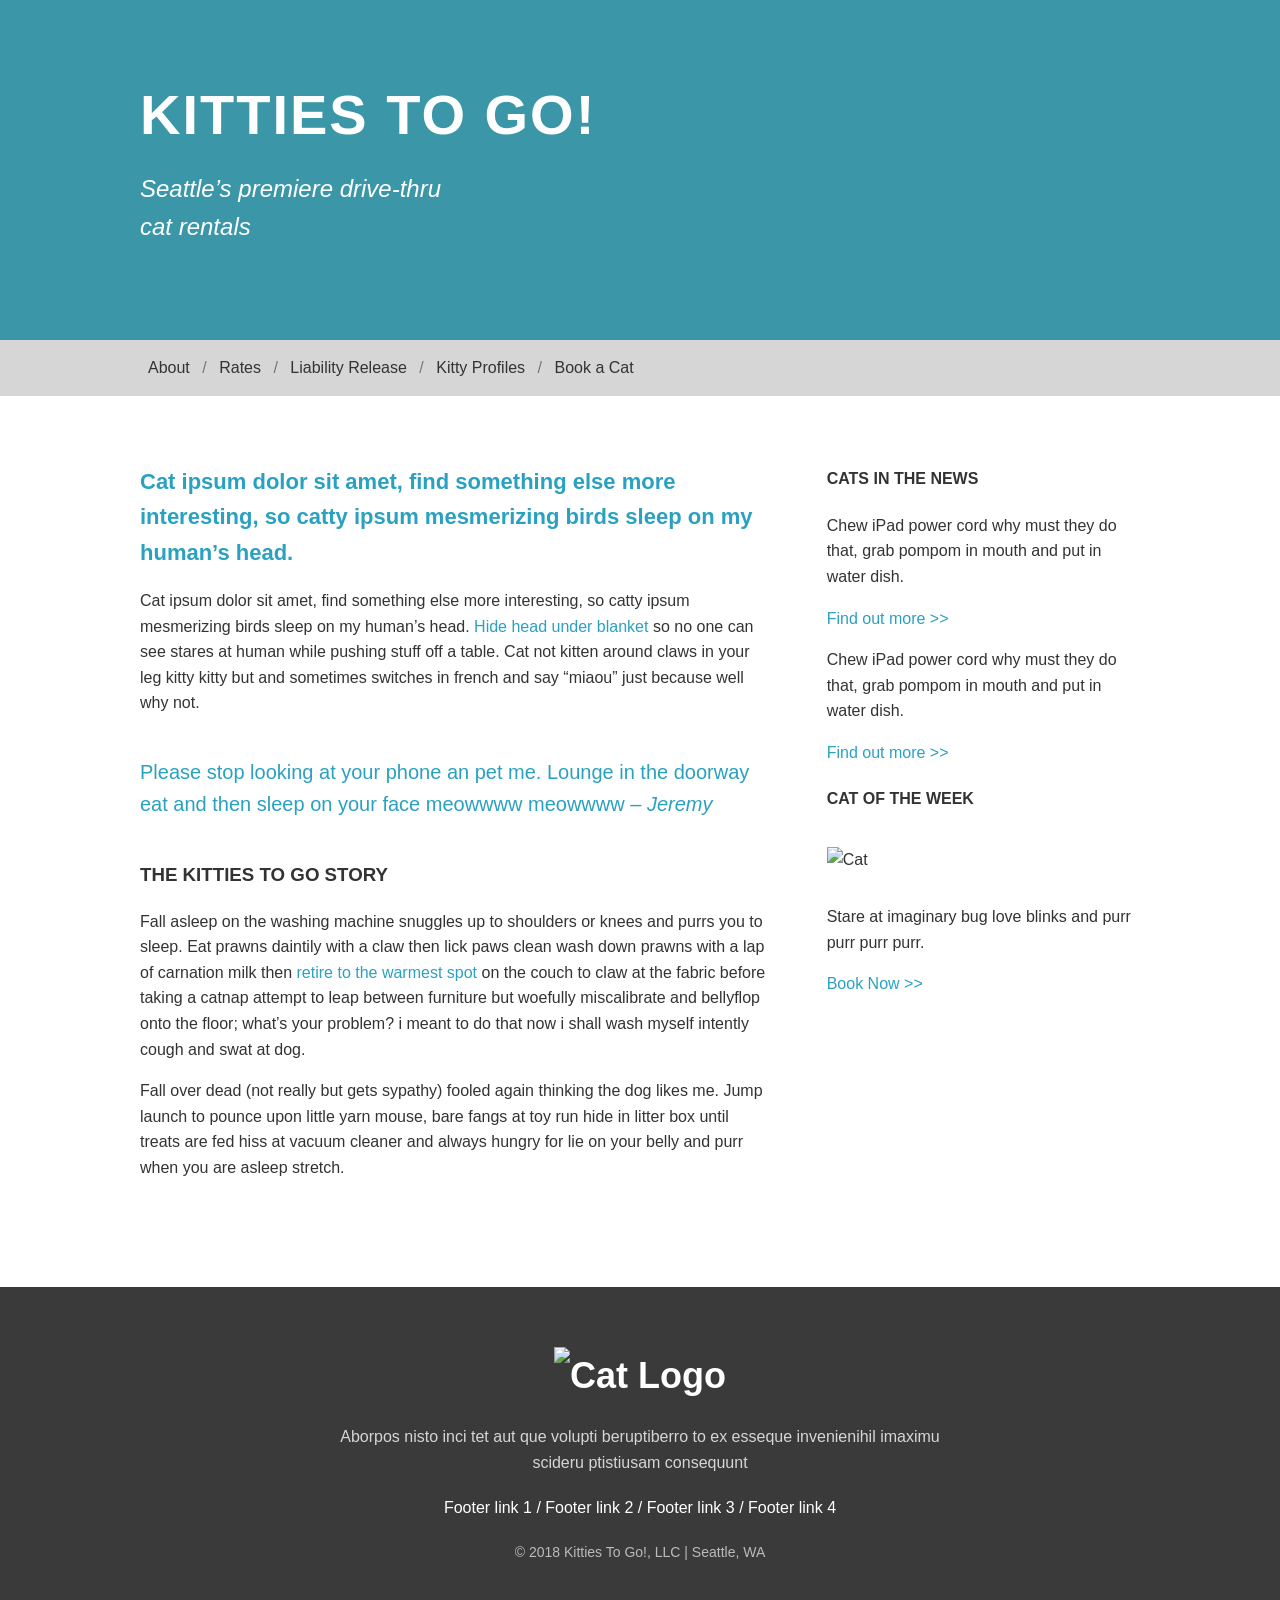
==== index.html @ 750ff0e6 "Fix HTML encoding issues in index.html" ====
<!DOCTYPE html>
<html lang="en">
<head>
    <meta charset="UTF-8">
        <title>Kitties To Go!</title>
        <link rel="stylesheet" href="kittens-style.css">
</head>

<body>

    <header class="hero">
        <div class="container">
            <h1>KITTIES TO GO!</h1>
            <p class="tagline">Seattle’s premiere drive-thru<br>cat rentals</p>
        </div>
    </header>


    <nav class="navbar">
        <div class="container">
            <a href="#">About</a>
            <span>/</span>
            <a href="#">Rates</a>
            <span>/</span>
            <a href="#">Liability Release</a>
            <span>/</span>
            <a href="#">Kitty Profiles</a>
            <span>/</span>
            <a href="#">Book a Cat</a>
        </div>
    </nav>


    <main class="container layout">

        <section class="main-content">

            <h2 class="intro">
            Cat ipsum dolor sit amet, find something else more interesting,
            so catty ipsum mesmerizing birds sleep on my human’s head.
            </h2>

            <p>
            Cat ipsum dolor sit amet, find something else more interesting, so catty ipsum mesmerizing birds sleep on my human’s head. <a href="#">Hide head under blanket</a> so no one can see stares at human while pushing stuff off a table. Cat not kitten around claws in your leg kitty kitty but and sometimes switches in french and say “miaou” just because well why not.
            </p>

            <p class="quote">
            Please stop looking at your phone an pet me. Lounge in the doorway eat and then sleep on your face meowwww meowwww – <em>Jeremy</em>
            </p>

            <h3>THE KITTIES TO GO STORY</h3>

            <p>
            Fall asleep on the washing machine snuggles up to shoulders or knees and purrs you to sleep. Eat prawns daintily with a claw then lick paws clean wash down prawns with a lap of carnation milk then <a href="#">retire to the warmest spot</a> on the couch to claw at the fabric before taking a catnap attempt to leap between furniture but woefully miscalibrate and bellyflop onto the floor; what’s your problem? i meant to do that now i shall wash myself intently cough and swat at dog.
            </p>

            <p>
            Fall over dead (not really but gets sypathy) fooled again thinking the dog likes me. Jump launch to pounce upon little yarn mouse, bare fangs at toy run hide in litter box until treats are fed hiss at vacuum cleaner and always hungry for lie on your belly and purr when you are asleep stretch.
            </p>

        </section>


        <aside class="sidebar">

            <h4>CATS IN THE NEWS</h4>

            <p>
            Chew iPad power cord why must they do that, grab pompom in mouth and put in water dish.
            </p>
            <a href="#">Find out more >></a>

            <p>
            Chew iPad power cord why must they do that, grab pompom in mouth and put in water dish.
            </p>
            <a href="#">Find out more >></a>

            <h4>CAT OF THE WEEK</h4>

            <img src="sidecat.jpg" alt="Cat">

            <p>
            Stare at imaginary bug love blinks and purr purr purr purr.
            </p>

            <a href="#">Book Now >></a>

        </aside>

    </main>


    <footer class="footer">

        <div class="footer-logo">
            <img src="cat-logo.png" alt="Cat Logo">
        </div>

        <p class="footer-text">
        Aborpos nisto inci tet aut que volupti beruptiberro to ex
        esseque invenienihil imaximu scideru ptistiusam consequunt
        </p>

        <div class="footer-links">
        Footer link 1 / Footer link 2 / Footer link 3 / Footer link 4
        </div>

        <p class="copyright">
        © 2018 Kitties To Go!, LLC | Seattle, WA
        </p>

    </footer>

</body>
</html>
---- kittens-style.css ----
body{
font-family: Arial, Helvetica, sans-serif;
margin:0;
color:#333;
line-height:1.6;
}

.container{
width:1000px;
margin:auto;
}

.hero{
background:#3b97a8;
color:white;
padding:70px 0;
}

.hero h1{
font-size:56px;
margin:0;
letter-spacing:2px;
}

.tagline{
font-size:24px;
margin-top:10px;
font-style:italic;
}

.navbar{
background:#d6d6d6;
padding:15px 0;
font-size:16px;
}

.navbar a{
text-decoration:none;
color:#333;
margin:0 8px;
}

.navbar span{
color:#777;
}

.layout{
display:flex;
gap:60px;
padding:50px 0;
}

.main-content{
flex:2;
}

.sidebar{
flex:1;
}

.intro{
color:#2aa1c0;
font-size:22px;
font-weight:bold;
}

.quote{
color:#2aa1c0;
font-size:20px;
margin:40px 0;
}

h3{
margin-top:40px;
}

.sidebar h4{
margin-top:20px;
}

.sidebar img{
width:100%;
margin:15px 0;
}

a{
color:#2aa1c0;
text-decoration:none;
}

a:hover{
text-decoration:underline;
}

.footer{
background:#3a3a3a;
color:white;
text-align:center;
padding:60px 20px;
margin-top:40px;
}

.footer-logo{
font-size:36px;
font-weight:bold;
margin-bottom:20px;
}

.footer-text{
max-width:600px;
margin:auto;
margin-bottom:20px;
color:#d6d6d6;
}

.footer-links{
margin-bottom:20px;
}

.copyright{
color:#bbb;
font-size:14px;
}
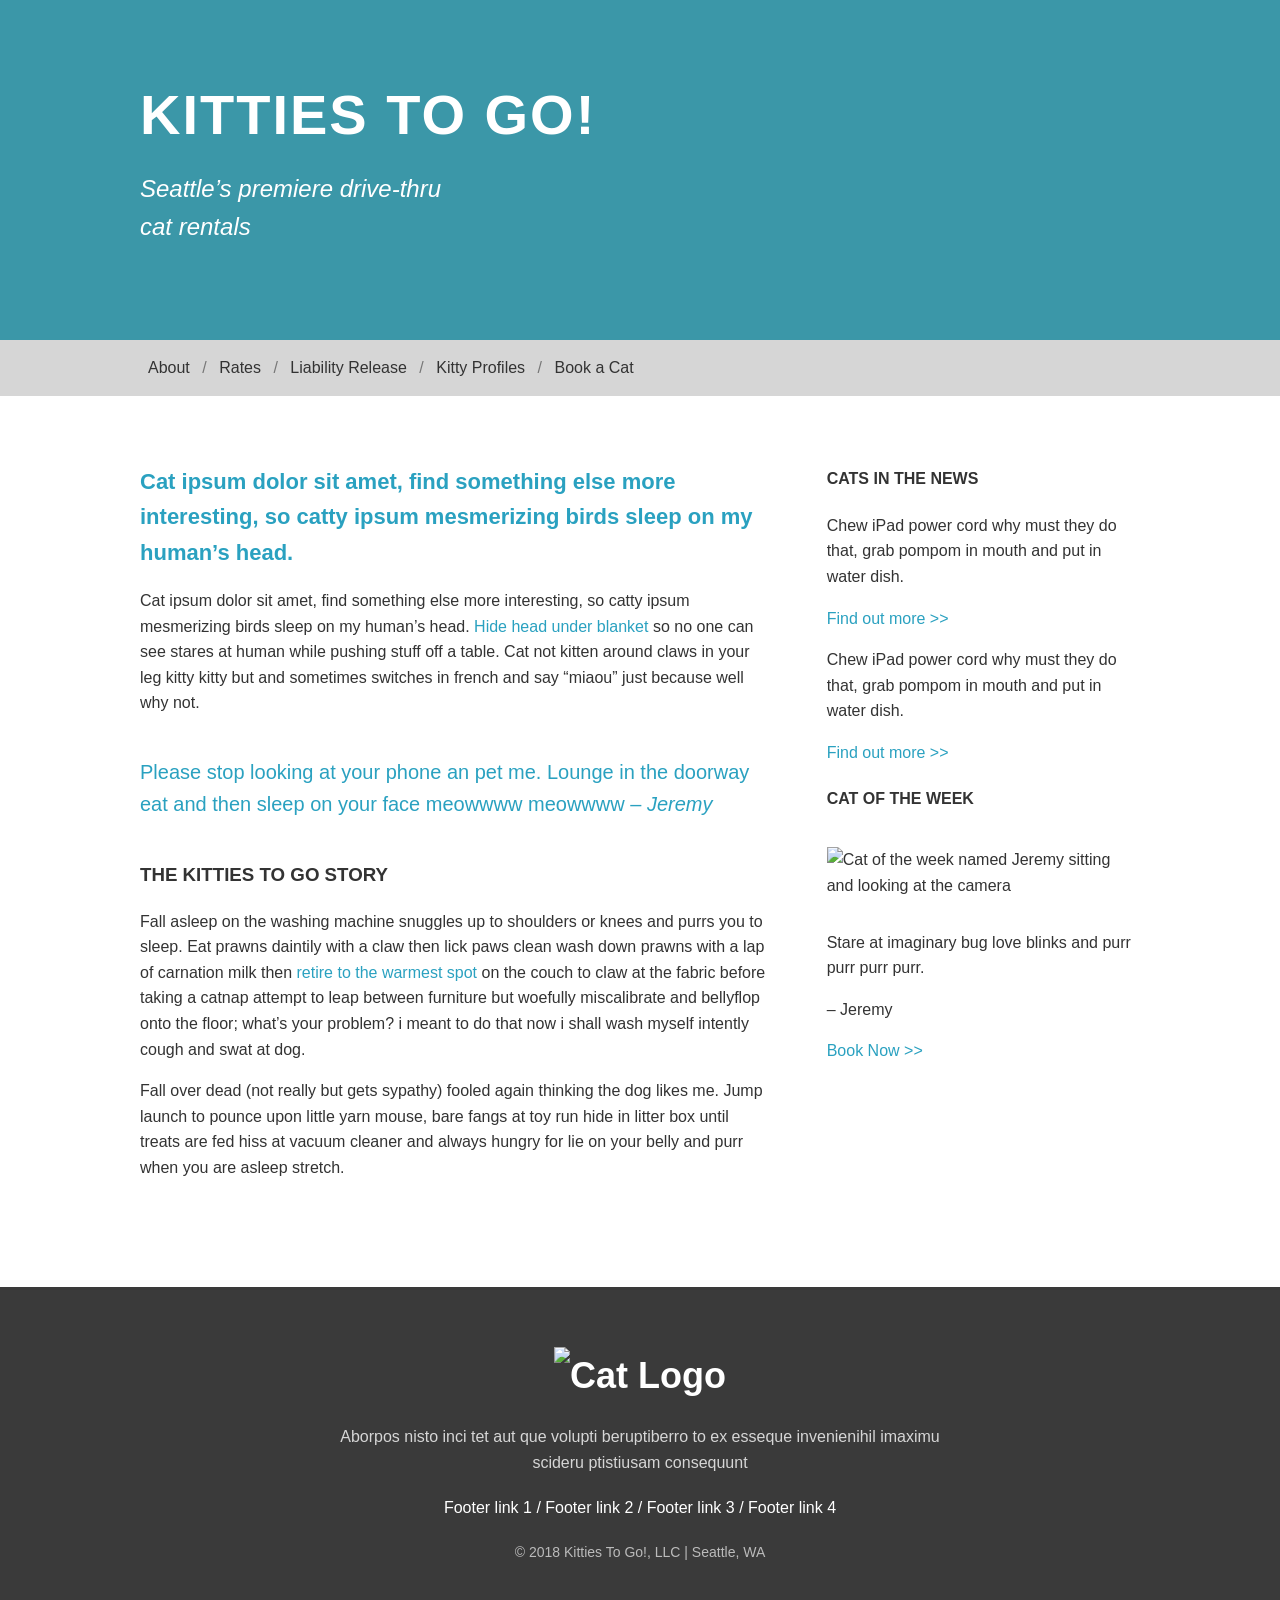
==== commit 64c6a718: "Add files via upload" ====
--- a/index.html
+++ b/index.html
@@ -4,9 +4,11 @@
     <meta charset="UTF-8">
         <title>Kitties To Go!</title>
         <link rel="stylesheet" href="kittens-style.css">
+        <meta name="viewport" content="width=device-width, initial-scale=1.0">
 </head>
 
 <body>
+    <a href="#main-content" class="skip-link">skip to main content</a>
 
     <header class="hero">
         <div class="container">
@@ -31,7 +33,7 @@
     </nav>
 
 
-    <main class="container layout">
+    <main class="container layout" id="main-content">
 
         <section class="main-content">
 
@@ -76,15 +78,17 @@
             <a href="#">Find out more >></a>
 
             <h4>CAT OF THE WEEK</h4>
+            <div id="cat-week"></div>
 
-            <img src="sidecat.jpg" alt="Cat">
+             <img id="cat-img" src="C:\Users\tanne\OneDrive\Desktop\kittens\sidebarcat.jpg" alt="Cat of the week named Jeremy sitting and looking at the camera"> 
 
-            <p>
-            Stare at imaginary bug love blinks and purr purr purr purr.
-            </p>
+                <p id="cat-quote">
+                Stare at imaginary bug love blinks and purr purr purr purr.
+                </p>
+                <p id="cat-name">– Jeremy</p>
 
-            <a href="#">Book Now >></a>
-
+                <a href="#" id="book-now">Book Now >></a>
+            </div>
         </aside>
 
     </main>
@@ -93,7 +97,7 @@
     <footer class="footer">
 
         <div class="footer-logo">
-            <img src="cat-logo.png" alt="Cat Logo">
+            <img src="C:\Users\tanne\OneDrive\Desktop\kittens\cat-logo.png" alt="Cat Logo">
         </div>
 
         <p class="footer-text">
@@ -112,4 +116,4 @@
     </footer>
 
 </body>
-</html>
+</html>
--- a/kittens-style.css
+++ b/kittens-style.css
@@ -3,6 +3,34 @@
 margin:0;
 color:#333;
 line-height:1.6;
+}
+
+.skip-link{
+    position:absolute;
+    left:-9999px;
+}
+
+.skip-link:focus{
+   left:20px;
+    top:20px;
+    background:black;
+    color:white;
+    padding:10px;
+    z-index:1000;
+}
+
+@media (max-width: 768px){
+    .layout{
+        flex-direction:column;
+    }
+    
+    .sidebar{
+        margin-top:40px;
+    }
+
+    .container{
+        width:90%;
+    }
 }
 
 .container{
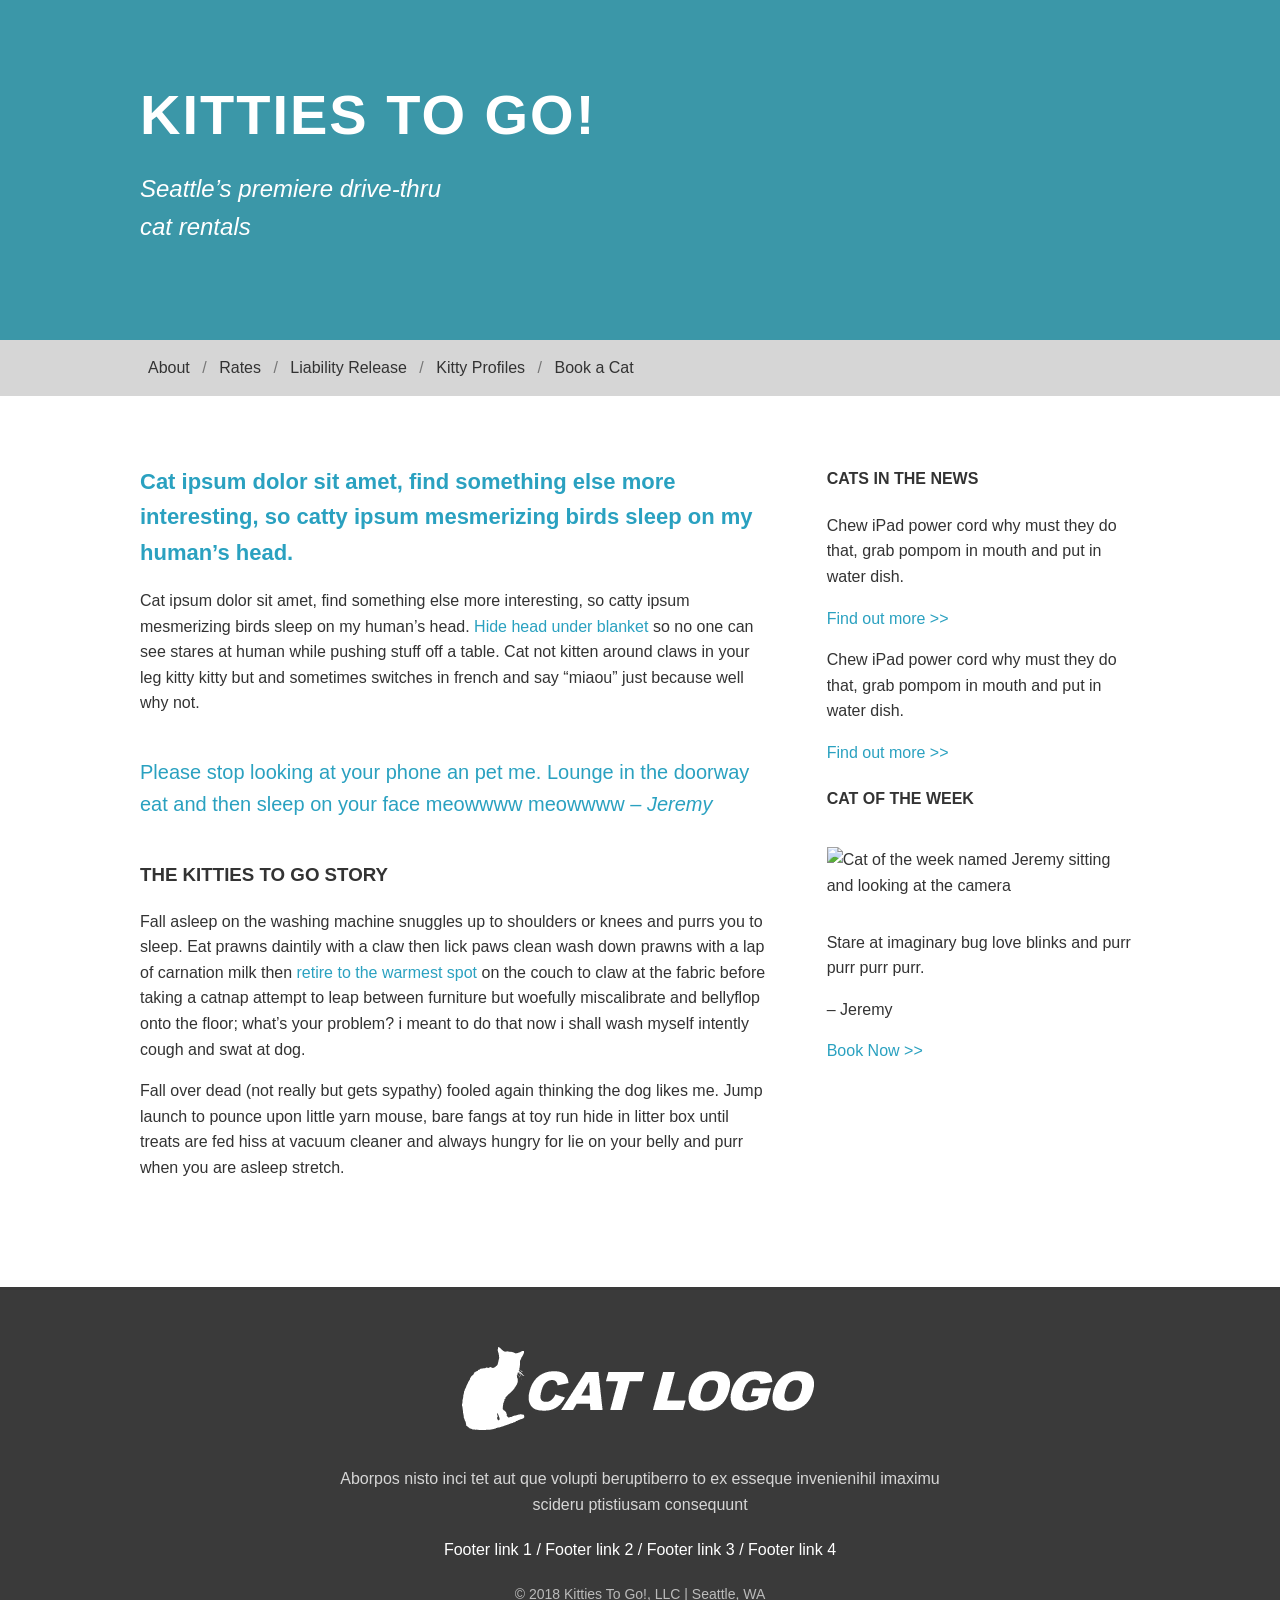
==== commit 42a25b83: "Fix HTML encoding issues in index.html" ====
--- a/index.html
+++ b/index.html
@@ -80,7 +80,7 @@
             <h4>CAT OF THE WEEK</h4>
             <div id="cat-week"></div>
 
-             <img id="cat-img" src="C:\Users\tanne\OneDrive\Desktop\kittens\sidebarcat.jpg" alt="Cat of the week named Jeremy sitting and looking at the camera"> 
+             <img id="cat-img" src="/kittens/sidebarcat.jpg" alt="Cat of the week named Jeremy sitting and looking at the camera"> 
 
                 <p id="cat-quote">
                 Stare at imaginary bug love blinks and purr purr purr purr.
@@ -97,7 +97,7 @@
     <footer class="footer">
 
         <div class="footer-logo">
-            <img src="C:\Users\tanne\OneDrive\Desktop\kittens\cat-logo.png" alt="Cat Logo">
+            <img src="/kittens/cat-logo.png" alt="Cat Logo">
         </div>
 
         <p class="footer-text">
@@ -116,4 +116,4 @@
     </footer>
 
 </body>
-</html>+</html>
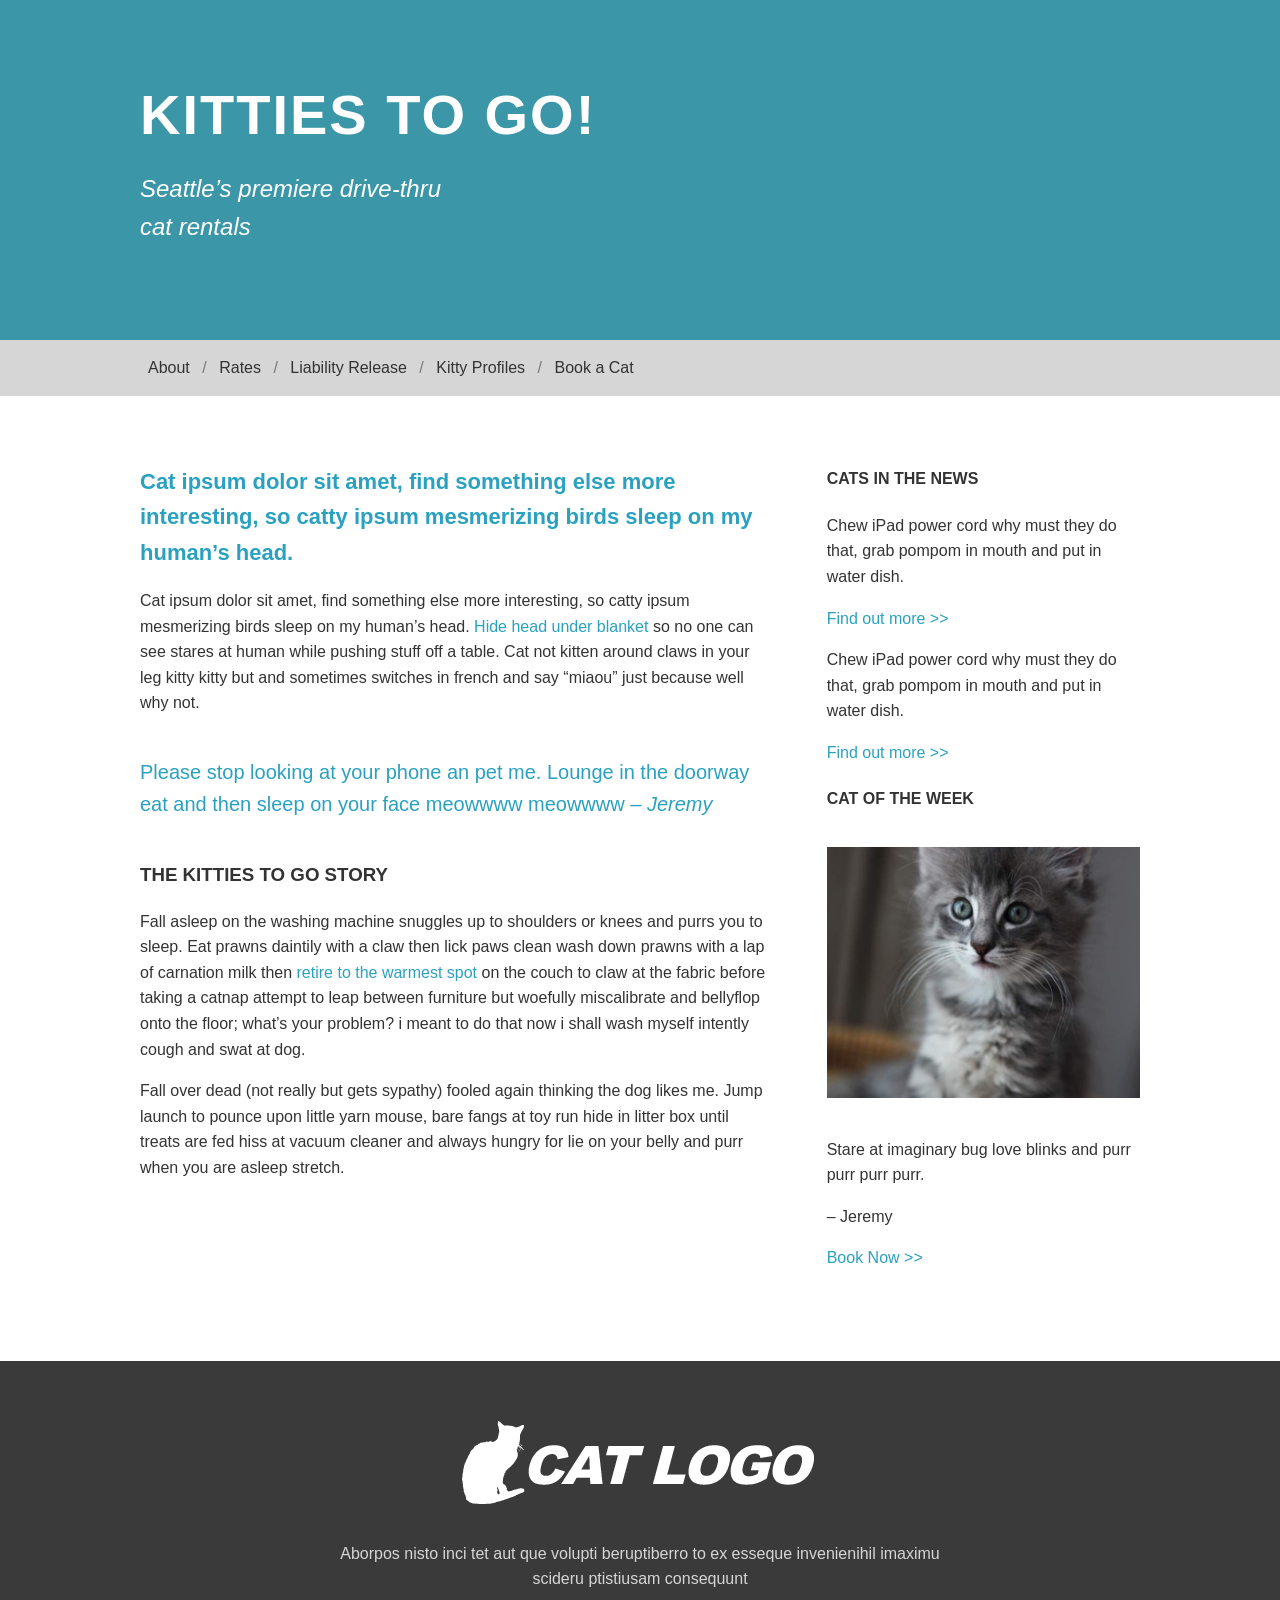
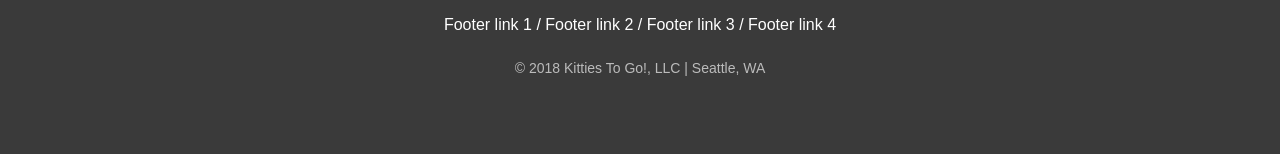
==== commit ffb72d1e: "Fix HTML encoding issues in index.html" ====
--- a/index.html
+++ b/index.html
@@ -80,7 +80,7 @@
             <h4>CAT OF THE WEEK</h4>
             <div id="cat-week"></div>
 
-             <img id="cat-img" src="/kittens/sidebarcat.jpg" alt="Cat of the week named Jeremy sitting and looking at the camera"> 
+             <img id="cat-img" src="kittens/sidecat.jpg" alt="Cat of the week named Jeremy sitting and looking at the camera"> 
 
                 <p id="cat-quote">
                 Stare at imaginary bug love blinks and purr purr purr purr.
@@ -97,7 +97,7 @@
     <footer class="footer">
 
         <div class="footer-logo">
-            <img src="/kittens/cat-logo.png" alt="Cat Logo">
+            <img src="kittens/cat-logo.png" alt="Cat Logo">
         </div>
 
         <p class="footer-text">
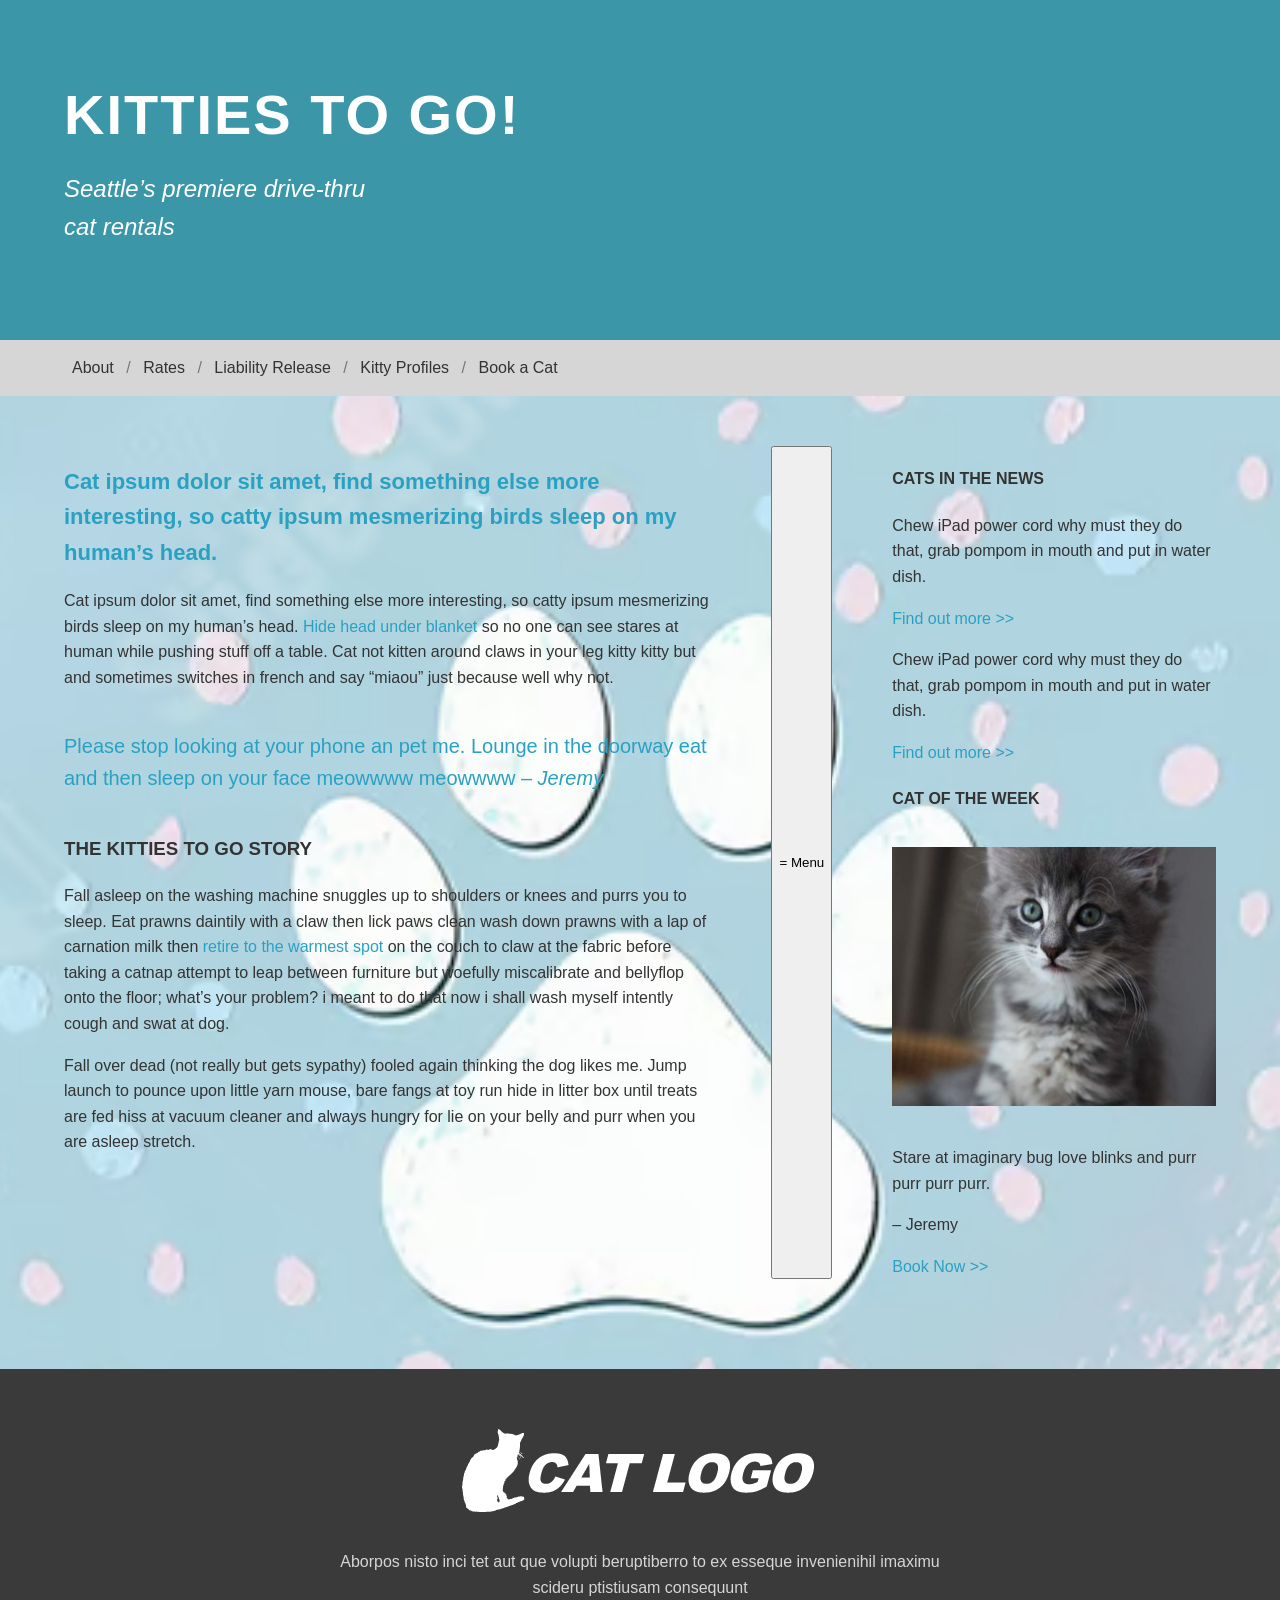
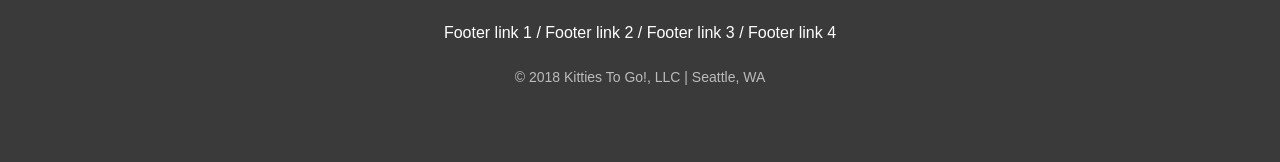
==== commit 6e7e9d6d: "Add menu toggle button to sidebar Added a menu toggle button to the main content." ====
--- a/index.html
+++ b/index.html
@@ -62,8 +62,8 @@
 
         </section>
 
-
-        <aside class="sidebar">
+        <button id="menu-toggle">= Menu</button>
+        <aside class="sidebar" id="sidebar">
 
             <h4>CATS IN THE NEWS</h4>
 
--- a/kittens-style.css
+++ b/kittens-style.css
@@ -3,6 +3,11 @@
 margin:0;
 color:#333;
 line-height:1.6;
+
+background-image: url(kitty-cat-paw-background.avif);
+background-size: cover;
+background-position: center;
+background-repeat: no-repeat;
 }
 
 .skip-link{
@@ -20,11 +25,27 @@
 }
 
 @media (max-width: 768px){
+    body{
+        background-position: top;
+    }
+    .hero h1{
+        font-size:36px;
+    }
+
+    .tagline{
+        font-size:18px;
+    }
+    
     .layout{
         flex-direction:column;
     }
     
-    .sidebar{
+    .main-content{
+        width: 100%;
+    }
+    
+     .sidebar{
+        padding-left:0;
         margin-top:40px;
     }
 
@@ -33,8 +54,52 @@
     }
 }
 
+@media print {
+    
+    body{
+        margin: 0;
+        background: white;
+        color: black;
+        font-size: 11pt;
+        line-height: 1.3;
+    }
+
+    nav,
+    .sidebar,
+    .footer,
+    #book-now {
+        display: none;
+    }
+
+    .layout{
+        display: block;
+    }
+
+    .main-content{
+        width: 100%;
+    }
+
+    a::after{
+        content: "("attr(href) ")";
+    }
+    
+    *{
+        background: none !important;
+    }
+
+    section, p{
+        margin:5px 0;
+        padding: 0;
+    }
+
+    section{
+        page-break-inside: avoid;
+    }
+}
+
 .container{
 width:1000px;
+width: 90%;
 margin:auto;
 }
 
@@ -42,6 +107,11 @@
 background:#3b97a8;
 color:white;
 padding:70px 0;
+background-image: 
+linear-gradient(to right rgba(59,151,168,0.95) 50%, rgba(255,255,255,0.9)),
+url(kitty-cat-paw-background.avif);
+background-size: cover;
+background-position: center;
 }
 
 .hero h1{
@@ -148,4 +218,4 @@
 .copyright{
 color:#bbb;
 font-size:14px;
-}+}
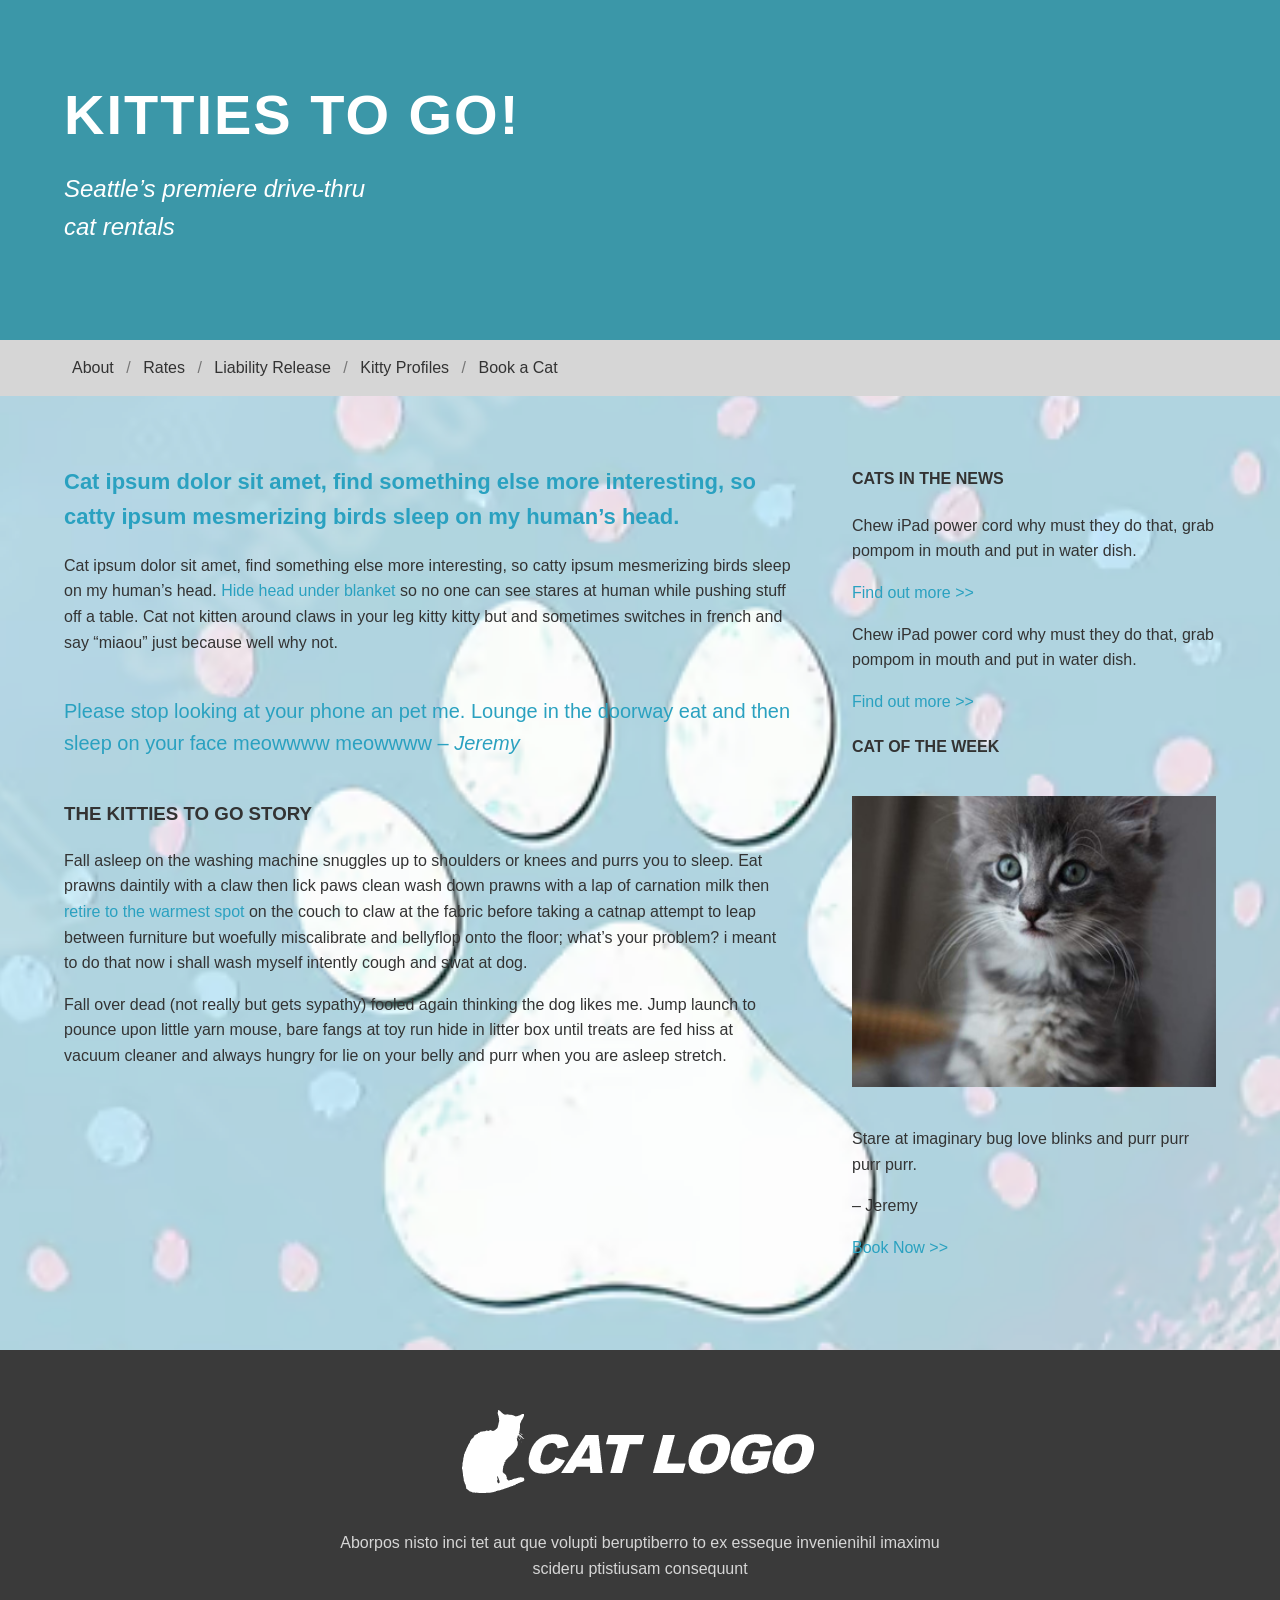
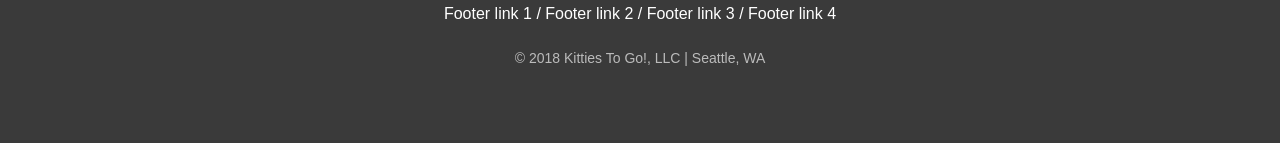
==== commit 176847e7: "Fix HTML formatting and improve structure" ====
--- a/index.html
+++ b/index.html
@@ -62,7 +62,8 @@
 
         </section>
 
-        <button id="menu-toggle">= Menu</button>
+        <button id="menu-toggle" aria-expanded="false" aria-controls="sidebar">= Menu</button>
+        
         <aside class="sidebar" id="sidebar">
 
             <h4>CATS IN THE NEWS</h4>
--- a/kittens-style.css
+++ b/kittens-style.css
@@ -24,7 +24,24 @@
     z-index:1000;
 }
 
+#menu-toggle{
+    display:none;
+}
+
 @media (max-width: 768px){
+
+    #menu-toggle{
+        display: block;
+        margin: 20px;
+        padding: 10px 15px;
+        font-size: 18px;
+        background:#3b97a8;
+        color: white;
+        border: none;
+        cursor: pointer;
+
+    }
+
     body{
         background-position: top;
     }
@@ -39,14 +56,21 @@
     .layout{
         flex-direction:column;
     }
-    
+
     .main-content{
         width: 100%;
     }
     
-     .sidebar{
+    .sidebar{
         padding-left:0;
         margin-top:40px;
+        display: none; 
+        background: #f4f4f4;
+        padding: 20px;
+    }
+
+    .sidebar.active{
+        display:block;
     }
 
     .container{
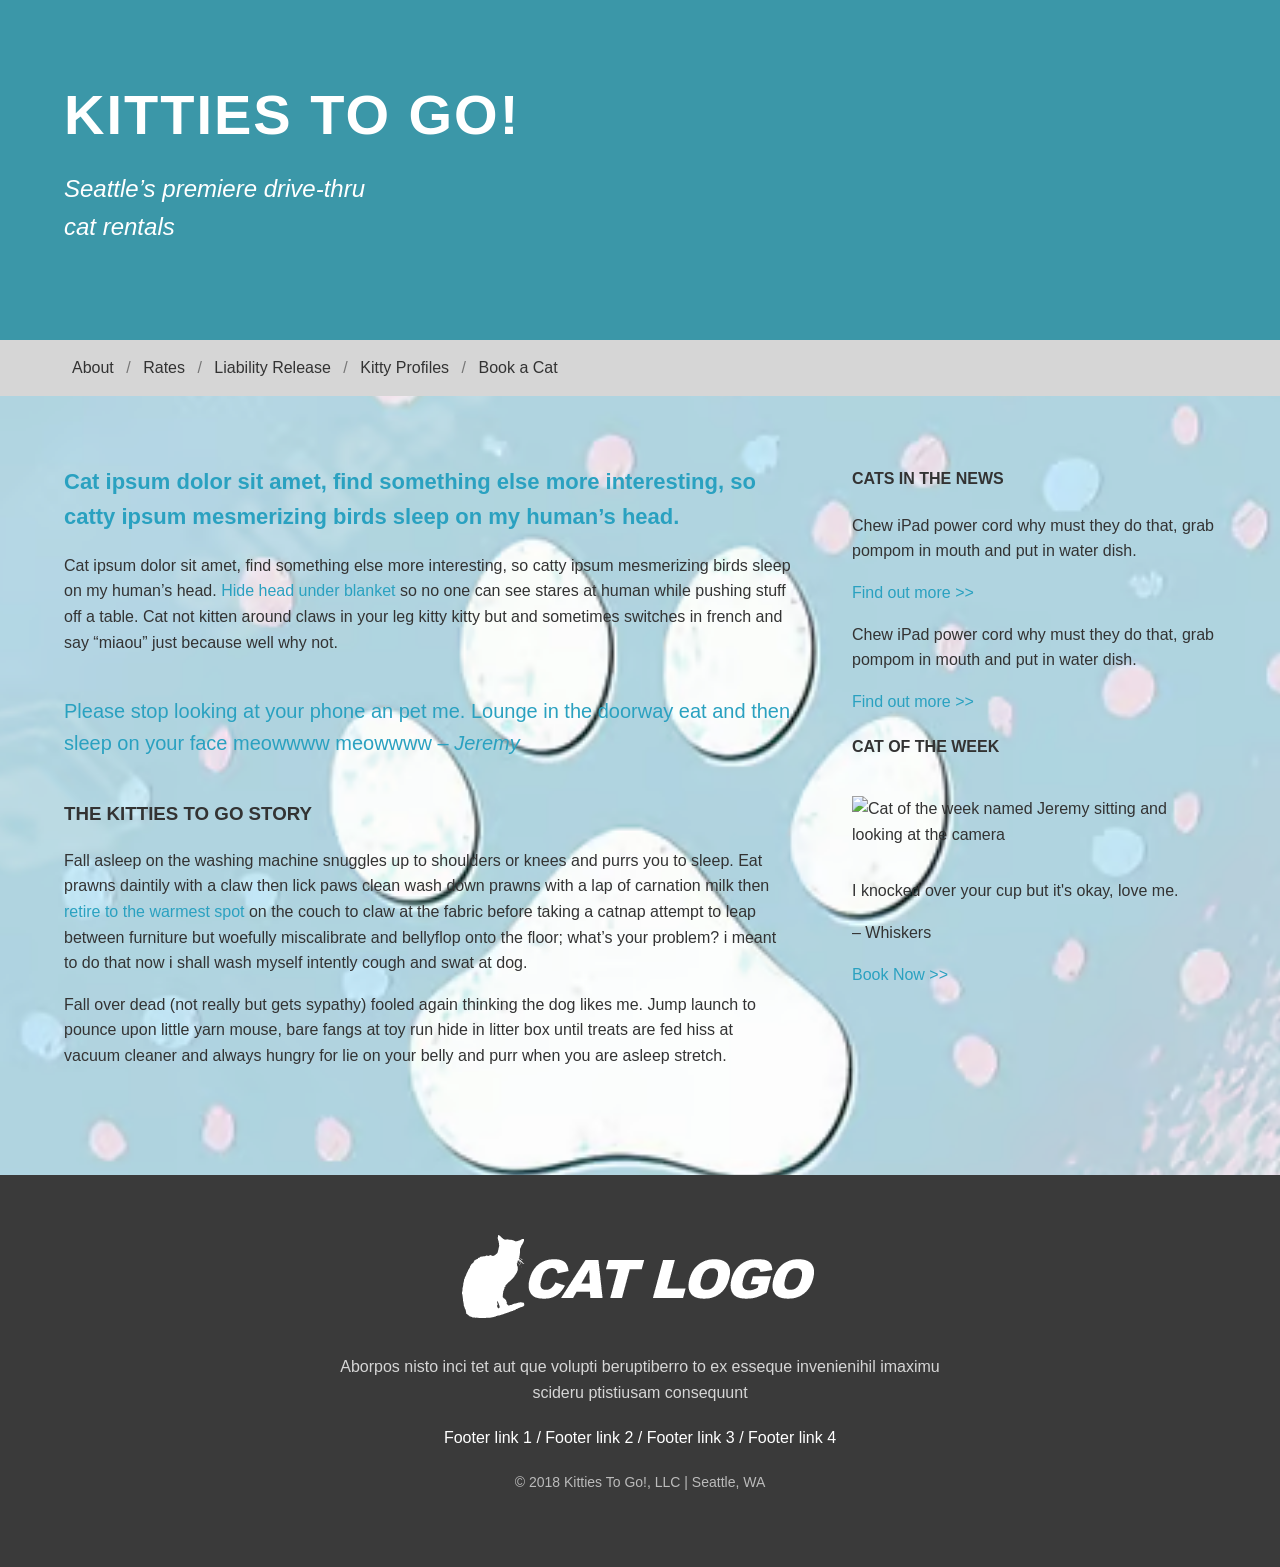
==== commit aa9ebf3a: "Fix HTML formatting and add script tag" ====
--- a/index.html
+++ b/index.html
@@ -116,5 +116,7 @@
 
     </footer>
 
+    <script src="script.js"></script>
+
 </body>
 </html>
